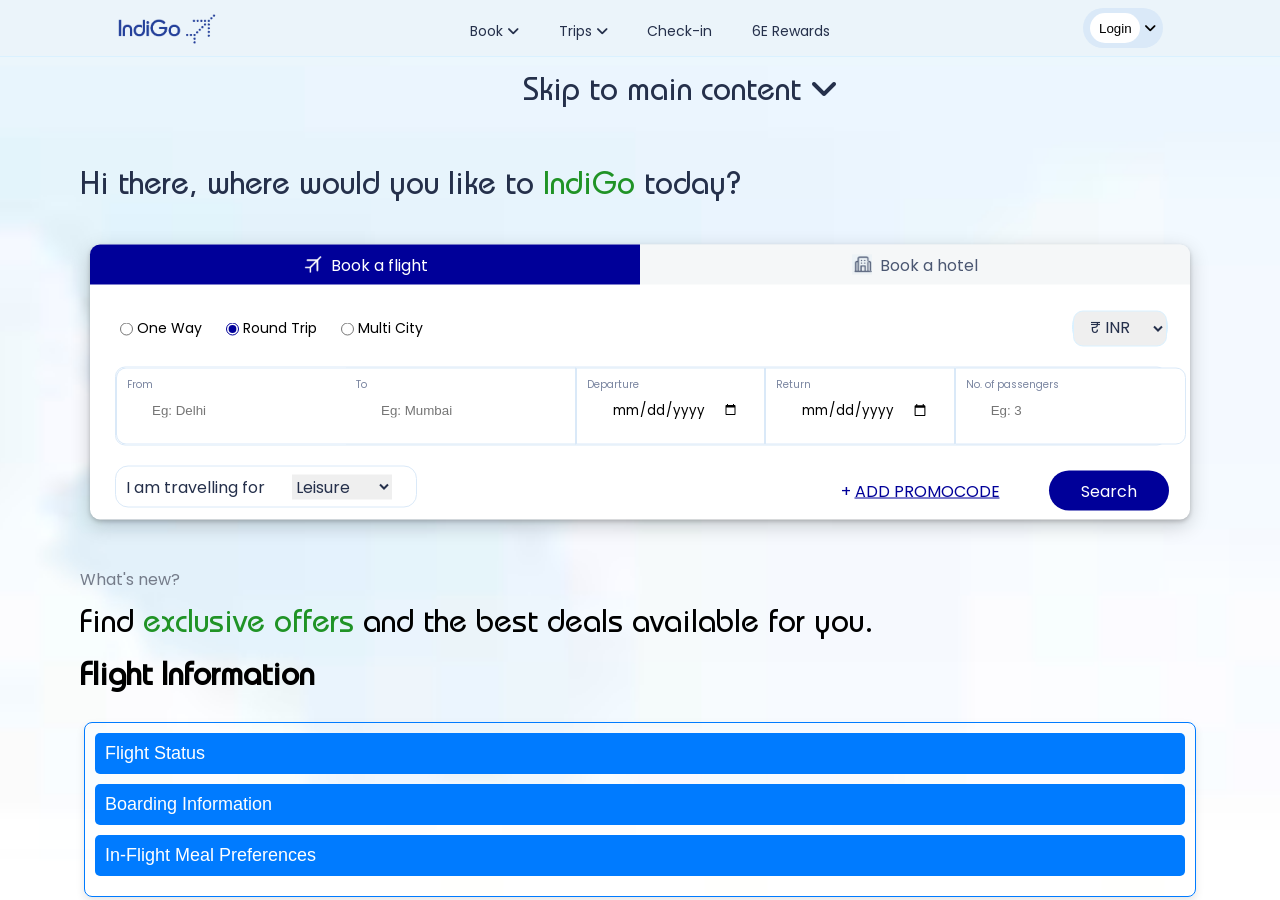
==== Indigo/index.html @ 07aaa72b "Add files via upload Accessibility POC" ====
<!-- Indio website-->
<!DOCTYPE html>
<html lang="">
  <head>
    <meta charset="UTF-8" />
    <meta name="viewport" content="width=device-width, initial-scale=1.0" />
    <title>IndiGo</title>
    <!--Style Sheet -->
    <link rel="stylesheet" href="style.css" />
    <link
      href="https://fonts.googleapis.com/css?family=Poppins"
      rel="stylesheet"
    />
    <link
      rel="stylesheet"
      href="https://cdnjs.cloudflare.com/ajax/libs/font-awesome/6.6.0/css/all.min.css"
      integrity="sha512-Kc323vGBEqzTmouAECnVceyQqyqdsSiqLQISBL29aUW4U/M7pSPA/gEUZQqv1cwx4OnYxTxve5UMg5GT6L4JJg=="
      crossorigin="anonymous"
      referrerpolicy="no-referrer"
    />
    <!--Font style sheet-->

    <script src="script.js"></script>
  </head>

  <body>
    <div id="webPageContent">
      <header>
        <div class="navbar">
          <a href="#" id="logo"
            ><img src="./images/logo.png" alt="Logo" id="indLogo"
          /></a>
          <div class="header-links">
            <a href="">Book <i class="fa-solid fa-angle-down"></i></a>
            <a href="">Trips <i class="fa-solid fa-angle-down"></i></a>
            <a href="">Check-in</a>
            <a href="">6E Rewards</a>
          </div>
          <div class="btn-wrapper">
            <button class="login-button">Login</button>
            <span class="dropdown-icon"
              ><i class="fa-solid fa-angle-down"></i
            ></span>
          </div>
        </div>
      </header>
      <a
        id="offers"
        href="#mainContent"
        class="just-link"
        style="text-align: center"
        >Skip to main content <i class="fa-solid fa-angle-down"></i
      ></a>

      <h1 id="tagline">
        Hi there, where would you like to
        <span style="color: #209326">IndiGo</span> today?
      </h1>
      <div id="errorPopup" class="error-popup">
        <p id="errorMessage"></p>
      </div>

      <section id="travel-form">
        <div class="form-wrapper">
          <div class="flight-hotel-form">
            <div class="book-top-buttons">
              <button id="bookFlight">
                <img
                  src="./images/flight.png"
                  alt="flight logo"
                  id="Flight"
                />Book a flight
              </button>

              <!--Focus Management POC-->
              <button
                id="bookHotel"
                onclick="window.location.href='hotel.html';"
              >
                <img src="./images/hotel.png" alt="hotel logo" id="Hotel" />Book
                a hotel
              </button>
            </div>

            <form id="bookingForm">
              <div class="top-form" id="mainContent">
                <span class="trip-radio-grp">
                  <input type="radio" name="Trip" id="oneWay" checked />
                  <label for="Trip">One Way</label>
                  <input type="radio" name="Trip" id="roundTrip" checked />
                  <label for="Trip">Round Trip</label>
                  <input type="radio" name="Trip" id="multiCity" />
                  <label for="Trip">Multi City</label>
                </span>
                <!-- Drop Down POC-->
                <div class="currency-picker" role="listbox">
                  <select
                    name="currencyOptions"
                    id="currencyOpt"
                    aria-haspopup="listbox"
                    aria-expanded="false"
                    role="menu"
                  >
                    <option value="Inr">₹ INR</option>
                    <option value="Usd">$ USD</option>
                    <option value="Euro">€ EUR</option>
                    <option value="Pounds">£ GBP</option>
                    <option value="Yen">¥ YEN</option>
                  </select>
                </div>
              </div>
              <div class="grid-container">
                <div class="grid-item item1">
                  <span class="label-top">From</span>
                  <input
                    type="text"
                    name="from"
                    placeholder="Eg: Delhi"
                    class="formFields"
                  />
                </div>
                <div class="grid-item item2">
                  <span class="label-top">To</span>
                  <input
                    type="text"
                    name="to"
                    placeholder="Eg: Mumbai"
                    class="formFields"
                  />
                </div>
                <div class="grid-item">
                  <span class="label-top">Departure</span>
                  <input type="date" name="deptarture" class="formFields" />
                </div>
                <div class="grid-item">
                  <span class="label-top">Return</span>
                  <input type="date" name="return" class="formFields" />
                </div>
                <div class="grid-item item5">
                  <span class="label-top">No. of passengers</span>
                  <input
                    type="number"
                    name="passengerNo"
                    class="formFields"
                    placeholder="Eg: 3"
                    min="1"
                  />
                </div>
              </div>
              <div class="im-travelling-for">
                I am travelling for
                <div class="travel-blank-wrapper">
                  <div class="travel-blank">
                    <select name="travelOptions" id="travelOpt">
                      <option value="Leisure">Leisure</option>
                      <option value="Work">Work</option>
                      <option value="Medical">Medical</option>
                    </select>
                  </div>
                </div>
              </div>
              <!-- Promo search-->
              <div class="promoSearch">
                <div class="promo-search-wrapper">
                  <button id="promoCode">+ <u>ADD PROMOCODE</u></button>
                  <button id="searchFlight" type="button">Search</button>
                </div>
              </div>
            </form>
          </div>
        </div>
      </section>

      <!-- New Offer tagline -->
      <section id="new-offer">
        <h2 id="whatNew">What's new?</h2>
        <p id="offers">
          Find <span style="color: #209326">exclusive offers</span> and the best
          deals available for you.
        </p>
      </section>
    </div>

    <!-- Modal Implementation-->
    <div
      id="modal"
      class="modal"
      aria-hidden="true"
      role="dialog"
      aria-labelledby="modalHeading"
      aria-modal="true"
    >
      <div class="modal-content" role="document">
        <button id="closeModal" aria-label="Close modal" class="close-btn">
          &times;
        </button>
        <h1 id="modalHeading">Booking Confirmation</h1>
        <p>Are you sure to confirm this booking!!.</p>
        <button id="confirmButton">Confirm</button>
      </div>
    </div>
    <h2 id="offers">Flight Information</h2>

    <!--Accordian Implementation-->
    <div class="accordion-container">
      <div class="accordion">
        <!-- First Accordion Item -->
        <h3>
          <button
            aria-expanded="false"
            aria-controls="section1"
            id="accordion1"
          >
            Flight Status
          </button>
        </h3>
        <div
          id="section1"
          role="region"
          aria-labelledby="accordion1"
          class="accordion-content"
        >
          <p>
            You can check the real-time status of your flight by entering your
            flight number or destination in the 'Flight Status' section on our
            website. We'll also notify you via email or SMS if there are any
            changes to your flight schedule.
          </p>
        </div>

        <!-- Second Accordion Item -->
        <h3>
          <button
            aria-expanded="false"
            aria-controls="section2"
            id="accordion2"
          >
            Boarding Information
          </button>
        </h3>
        <div
          id="section2"
          role="region"
          aria-labelledby="accordion2"
          class="accordion-content"
        >
          <p>
            Boarding begins 45 minutes before departure and closes 15 minutes
            prior to the scheduled take-off time. Please ensure you arrive at
            your gate on time to avoid any delays. For international flights, we
            recommend arriving at least 3 hours before departure.
          </p>
        </div>

        <!-- Third Accordion Item -->
        <h3>
          <button
            aria-expanded="false"
            aria-controls="section3"
            id="accordion3"
          >
            In-Flight Meal Preferences
          </button>
        </h3>
        <div
          id="section3"
          role="region"
          aria-labelledby="accordion3"
          class="accordion-content"
        >
          <p>
            We offer a variety of meal options on board, including vegetarian,
            vegan, and gluten-free choices. You can select your preferred meal
            during the booking process or update it in the 'Manage Booking'
            section at least 24 hours before your flight.
          </p>
        </div>
      </div>
    </div>
  </body>
</html>
---- Indigo/style.css ----
body,html {
    display: flex;
    flex-direction: column;
    background-image: url("./images/bgImage.png");
    background-size: cover;
    background-repeat: no-repeat;
    background-position: center;
}


#indLogo {
    width: 100px;
    height: 30px;
    margin-top: 8px;
}



.navbar {
    display: flex;
    font-size: 14px;
    padding-top: 6px;
    width: 100%;
    height: 50px;
    flex-direction: row;
    justify-content: space-around;
    font-family: 'Poppins';
    background-color: #EBF4FA;
    border-bottom: 1px solid #daf1ff;
}
* {
    margin: 0;
    padding: 0;
}
a {
    text-decoration: none;
    color: #25304b;
}

@font-face {
    font-family: ITCBauhaus;
    src: url("./fonts/BauhausStd-Medium.ttf");
}

.navbar:hover {
    background-color: white;
}

.header-links {
    width: 400px;
    height: 50px;
    display: flex;
    justify-content: space-around;
    align-items: center;
}

.header-links:hover {
    cursor: pointer;
}

.login-button {
    width: 50px;
    height: 30px;
    border-radius: 20px;
    background-color: white;
    border: none;
}

.login-button:hover {
    cursor: pointer;
}

.dropdown-icon {
    margin-left: 4px;
}

.btn-wrapper {
    display: flex;
    width: 80px;
    height: 40px;
    border-radius: 20px;
    margin-top: 2px;
    background-color: #dae9f8;
    justify-content: center;
    align-items: center;
}

#tagline {
    font-family: ITCBauhaus;
    font-weight: normal;
    color: #25304b;
    display: block;
    margin-top: 3.5rem;
    margin-left: 2.5em;
}

#travel-form {
    display: flex;
    justify-content: center;
    align-items: center;
}

.form-wrapper {
    position: relative; 
    width: 100%;
    height: 350px; 
  }
  
.flight-hotel-form {
    position: absolute;
    top: 50%;
    left: 50%;
    transform: translate(-50%,-50%); 
    width: 1100px;
    height: 275px;
    border: none;
    border-radius: 10px;
    box-shadow: 0 2px 4px 0 rgba(0, 0, 0, 0.2), 0 6px 20px 0 rgba(0, 0, 0, 0.19);
    background-color: white;
}

.book-top-buttons {
    display: flex;
    height: 50px;
}

#bookFlight {
    width: 50%;
    height: 40px;
    border: none;
    background-color: #000099;
    color: white;
    font-size: 16px;
    font-family: "Poppins";
    border-top-left-radius: 10px;
    display: flex;
    align-items: center;
    justify-content: center;
}

#bookFlight:hover {
    cursor: pointer;
}

#bookHotel {
    width: 50%;
    height: 40px;
    border: none;
    background-color: #eff2f4a3;
    color: #4b5772;
    font-size: 16px;
    font-family: "Poppins";
    border-top-right-radius: 10px;
    display: flex;
    align-items: center;
    justify-content: center;
} 

#bookHotel:hover {
    cursor: pointer;
}

#Flight{
    width: 20px;
    height: 20px;
    margin-right: 8px;
}

#Hotel {
    width: 20px;
    height: 20px;
    margin-right: 8px;
}

.trip-radio-grp {
    position: relative;
    left: 30px;
}

input[type="radio"] {
    accent-color: #009;
    vertical-align: middle;
}

input[type="radio"]:hover {
    cursor: pointer;
}

label[for="Trip"] {
    margin-right: 20px;
    font-family: "Poppins";
    font-size: 14px;
}

#whatNew {
    margin-left: 5em;
    display: block;
    margin-top: 10px;
    font-size: 16px;
    font-family: "Poppins";
    color: #757c8a;
    font-weight: normal;
}

#offers {
    margin-left: 2.5em;
    display: block;
    margin-top: 15px;
    font-size: 32px;
    font-family: ITCBauhaus;
}

.promoSearch {
    justify-content: center;
    align-items: center;
    margin-top: 153px;
    margin-left: 630px;
    position: relative;
    top: -150px;
    left: 115px;
}

#searchFlight {
    width: 120px;
    height: 40px;
    border-radius: 30px;
    border: none;
    background-color: #000099;
    color: white;
    font-family: "Poppins";
    font-size: 16px;
    margin-left: 40px;
}

#searchFlight:hover {
    cursor: pointer;
}
#promoCode {
    width: 170px;
    height: 25px;
    font-size: 16px;
    border: none;
    background-color: white;
    color: #000099;
    font-family: "Poppins";
}

#promoCode:hover {
    cursor: pointer;
}

.currency-picker {
    display: inline;
    /* padding: 6px 12px 6px 12px; */
    
    font-size: 16px;
    font-family: "Poppins";
    border: 1px solid #daf1ff;
    border-radius: 10px;
    position: relative;
    left: 655px;
}

.top-form {
    margin-top: 16px;
}

.down-arrow {
    margin-left: 2px;
}

.im-travelling-for {
    display: flex;
    align-items: center;
    justify-content: space-between;
    font-family: Poppins;
    font-size: 16px;
    color: #25304b;
    width: 290px;
    height: 40px;
    border: 1px solid #dae9f8;
    border-radius: 13px;
    padding-left: 10px;
    position: relative;
    top: 40px;
    left: 25px;
}

.travel-blank-wrapper {
    display: flex;
    width: 140px;
    height: 40px;
    justify-content: center;
    border: none;
}

.travel-blank {
    display: flex;
    flex-direction: row;
    align-items: center;
    justify-content: center;
    padding-right: 8px;
}

.travel-blank-wrapper:hover {
    border: 2px solid #daf1ff;
    border-radius: 13px;
    cursor: pointer;
}

.travelchoose {
    padding-right: 10px;
}

.dotted {
    position: relative;
    left: 15px;
    padding-top: 10px;
    color: #bcc2cf;
}

.grid-container {
    display: grid;
    grid-template-columns: repeat(5, 1fr);
    max-width: 1050px;
    border: 1px solid #dae9f8;
    border-radius: 10px;
    position: relative;
    left: 25px;
    top: 20px;
}

.grid-item {
    background-color: white;
    padding: 25px;
    transition: transform 0.1s ease, box-shadow 0.1s ease, border-color 0.1s ease;
    border: 1px solid #dae9f8; 
    height: 25px;
}

.grid-item:hover {
    transform: scale(1.1);
    border: 1px solid #daf1ff; 
    border-radius: 10px;
    cursor: pointer;
}

.item1 {
    border-right: none;
    border-top-left-radius: 10px;
    border-bottom-left-radius: 10px;
}

.item2 {
    border-left: none;
}

.item5 {
    border-top-right-radius: 10px;
    border-bottom-right-radius: 10px;
}

.label-top {
    font-size: 10px;
    position: relative;
    top: -20px;
    left: -15px;
    font-family: Poppins;
    color: #7a85a0;
    font-weight: 400;
}


#new-offer {
    top: 300px;
    right: 20px;
}

.formFields {
    position: relative;
    bottom: 15px;
    border: none;
    height: 25px;
    padding-left: 10px;
}

/* .formFields:focus {
    outline: none;
    border: none;
} */

#travelOpt {
    border: none;
    width: 100px;
    font-size: 16px;
    font-family: Poppins;
    color: #25304b;
}

#travelOpt:hover {
    cursor: pointer;
}

/* #travelOpt:focus {
    border: none;
    outline: none;
} */

input[type="date"] {
    font-family: Poppins;
    font-weight: normal;
}
.error-popup p {
    margin: 0;
}

#currencyOpt {
    font-size: 16px;
    font-family: Poppins;
    color: #25304b;
    border: 1px solid #daf1ff;
    padding: 3px 12px 6px 12px;
    border-radius: 10px;
}

/* #curencyOpt:hover {
    cursor: pointer;
}

#currencyOpt:focus {
    border: none;
    outline: none;
} */


.error-popup {
    display: none; 
    position: relative;
    border: #bcc2cf solid black;
    background-color:cornsilk;
    color: red;
    padding: 20px;
    /* border-radius: 10px; */
    font-family: 'Times New Roman', Times, serif;
    font-size: 16px;
    text-align: center;
    width: 50%;
    margin: auto;
    margin-top: 10px;
}

.accordion-container {
    display: flex;
    justify-content: center; /* Centers horizontally */
    align-items: center;
 /* Full screen height for vertical centering */
    margin-top: 24px;
  }
  
  .accordion {
    width: 1090px; /* Restricts accordion width */
    border: 1px solid #007bff;
    border-radius: 8px;
    padding: 10px;
    box-shadow: 0 4px 8px rgba(0, 0, 0, 0.1);
  }
  
  /* Accordion buttons */
  .accordion button {
    width: 100%;
    background-color: #007bff;
    color: white;
    border: none;
    padding: 10px;
    text-align: left;
    font-size: 18px;
    cursor: pointer;
    border-radius: 5px;
    margin-bottom: 10px;
  }
  
  .accordion button[aria-expanded="true"] {
    background-color: #0056b3; /* Darker color when expanded */
  }
  
  /* Hidden by default */
  .accordion-content {
    display: none;
    padding: 10px;
    border-left: 4px solid #007bff;
    background-color: #f1f1f1;
    border-radius: 4px;
  }

/*model*/

.modal {
    display: none;
    position: fixed;
    top: 0;
    left: 0;
    width: 100%;
    height: 100%;
    background: rgba(0, 0, 0, 0.5);
    justify-content: center;
    align-items: center;
  }
  
  .modal-content {
    position: relative;
    background-color: white;
    padding: 20px;
    border-radius: 5px;
    max-width: 400px;
    width: 100%;
    text-align: center;
  }
  
  .close-btn {
    position: absolute;
    top: 10px;
    right: 20px;
    background: none;
    border: none;
    font-size: 1.5rem;
    cursor: pointer;
  }
  
  .close-btn:focus {
    outline: 2px solid blue;
  }
  
  /* button {
    margin-top: 10px;
  } */
  
  .modal-open {
    overflow: hidden;
  }
  
  .modal[aria-hidden="false"] {
    display: flex;
  }

  .skip-link {
    position: absolute;
    top: 10px;
    left: 10px;
    background-color: #209326;
    color: white;
    padding: 8px;
    text-decoration: none;
    border-radius: 5px;
    z-index: 100;
  }
  
  .skip-link:focus {
    outline: 2px solid #000;
  }
  
  /* Focus ring for accessibility */
  /* :focus {
    outline: 2px dashed #209326;
  } */
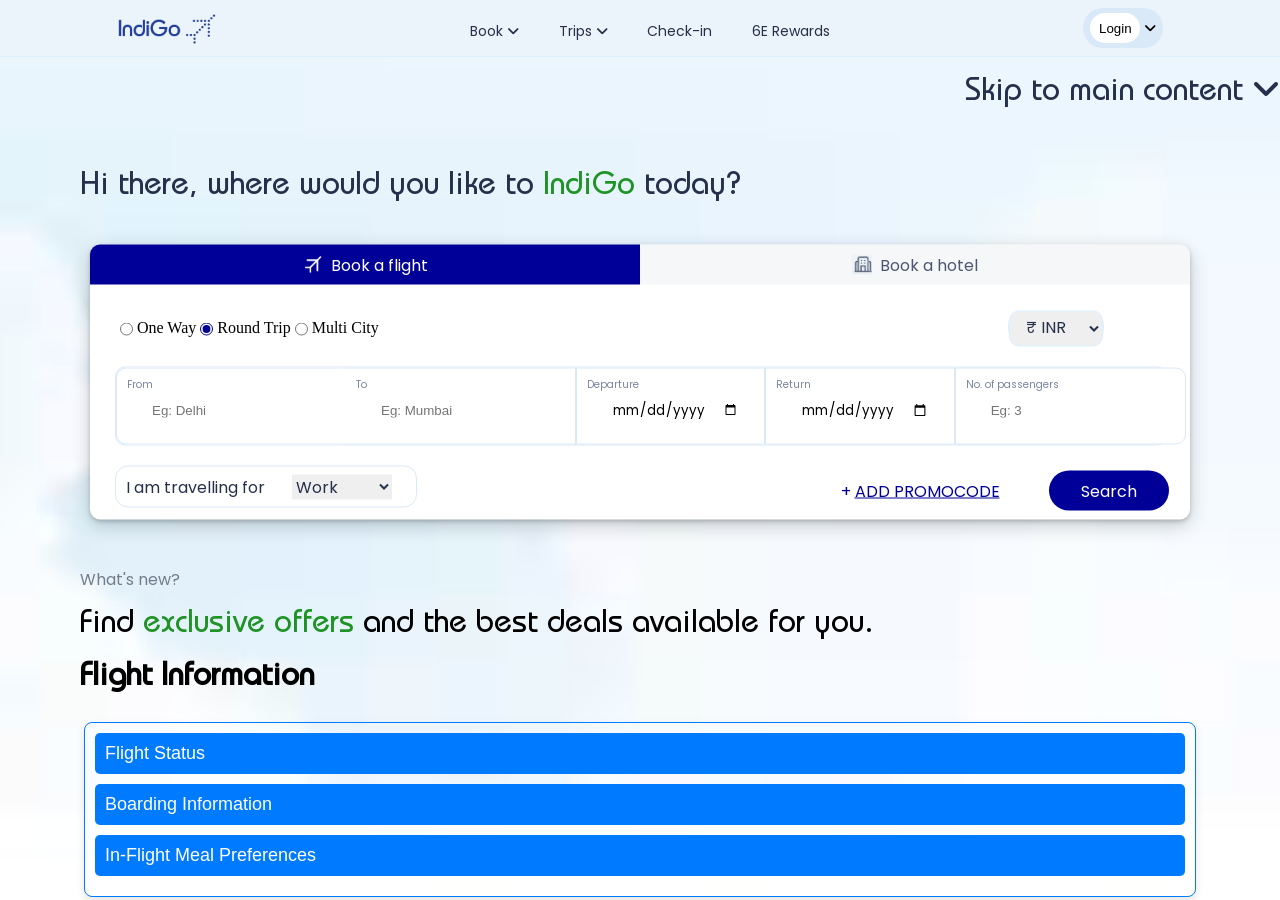
==== commit b78513e9: "Updated html for more accessibility" ====
--- a/Indigo/index.html
+++ b/Indigo/index.html
@@ -1,6 +1,6 @@
 <!-- Indio website-->
 <!DOCTYPE html>
-<html lang="">
+<html lang="en">
   <head>
     <meta charset="UTF-8" />
     <meta name="viewport" content="width=device-width, initial-scale=1.0" />
@@ -24,11 +24,12 @@
   </head>
 
   <body>
+    <main role="main">
     <div id="webPageContent">
       <header>
         <div class="navbar">
           <a href="#" id="logo"
-            ><img src="./images/logo.png" alt="Logo" id="indLogo"
+            ><img src="./images/logo.png" alt="indigoLogo" id="indLogo"
           /></a>
           <div class="header-links">
             <a href="">Book <i class="fa-solid fa-angle-down"></i></a>
@@ -48,7 +49,7 @@
         id="offers"
         href="#mainContent"
         class="just-link"
-        style="text-align: center"
+        style="text-align: right"
         >Skip to main content <i class="fa-solid fa-angle-down"></i
       ></a>
 
@@ -86,20 +87,21 @@
               <div class="top-form" id="mainContent">
                 <span class="trip-radio-grp">
                   <input type="radio" name="Trip" id="oneWay" checked />
-                  <label for="Trip">One Way</label>
+                  <label for="oneWay" class="radioBtn">One Way</label>
                   <input type="radio" name="Trip" id="roundTrip" checked />
-                  <label for="Trip">Round Trip</label>
+                  <label for="roundTrip" class="radioBtn">Round Trip</label>
                   <input type="radio" name="Trip" id="multiCity" />
-                  <label for="Trip">Multi City</label>
+                  <label for="multiCity" class="radioBtn">Multi City</label>
                 </span>
                 <!-- Drop Down POC-->
-                <div class="currency-picker" role="listbox">
+                <div
+                  class="currency-picker"
+                  aria-label="currency"
+                >
                   <select
                     name="currencyOptions"
                     id="currencyOpt"
-                    aria-haspopup="listbox"
-                    aria-expanded="false"
-                    role="menu"
+                    aria-label="currency"
                   >
                     <option value="Inr">₹ INR</option>
                     <option value="Usd">$ USD</option>
@@ -117,6 +119,7 @@
                     name="from"
                     placeholder="Eg: Delhi"
                     class="formFields"
+                    aria-label="from"
                   />
                 </div>
                 <div class="grid-item item2">
@@ -126,15 +129,16 @@
                     name="to"
                     placeholder="Eg: Mumbai"
                     class="formFields"
+                    aria-label="to"
                   />
                 </div>
                 <div class="grid-item">
                   <span class="label-top">Departure</span>
-                  <input type="date" name="deptarture" class="formFields" />
+                  <input type="date" name="deptarture" class="formFields" aria-label="deptarture" />
                 </div>
                 <div class="grid-item">
                   <span class="label-top">Return</span>
-                  <input type="date" name="return" class="formFields" />
+                  <input type="date" name="return" class="formFields" aria-label="return" />
                 </div>
                 <div class="grid-item item5">
                   <span class="label-top">No. of passengers</span>
@@ -144,6 +148,7 @@
                     class="formFields"
                     placeholder="Eg: 3"
                     min="1"
+                    aria-label="passengerNo"
                   />
                 </div>
               </div>
@@ -151,7 +156,7 @@
                 I am travelling for
                 <div class="travel-blank-wrapper">
                   <div class="travel-blank">
-                    <select name="travelOptions" id="travelOpt">
+                    <select name="travelOptions" id="travelOpt" aria-label="travelOpt>
                       <option value="Leisure">Leisure</option>
                       <option value="Work">Work</option>
                       <option value="Medical">Medical</option>
@@ -277,5 +282,6 @@
         </div>
       </div>
     </div>
+    </main>
   </body>
 </html>
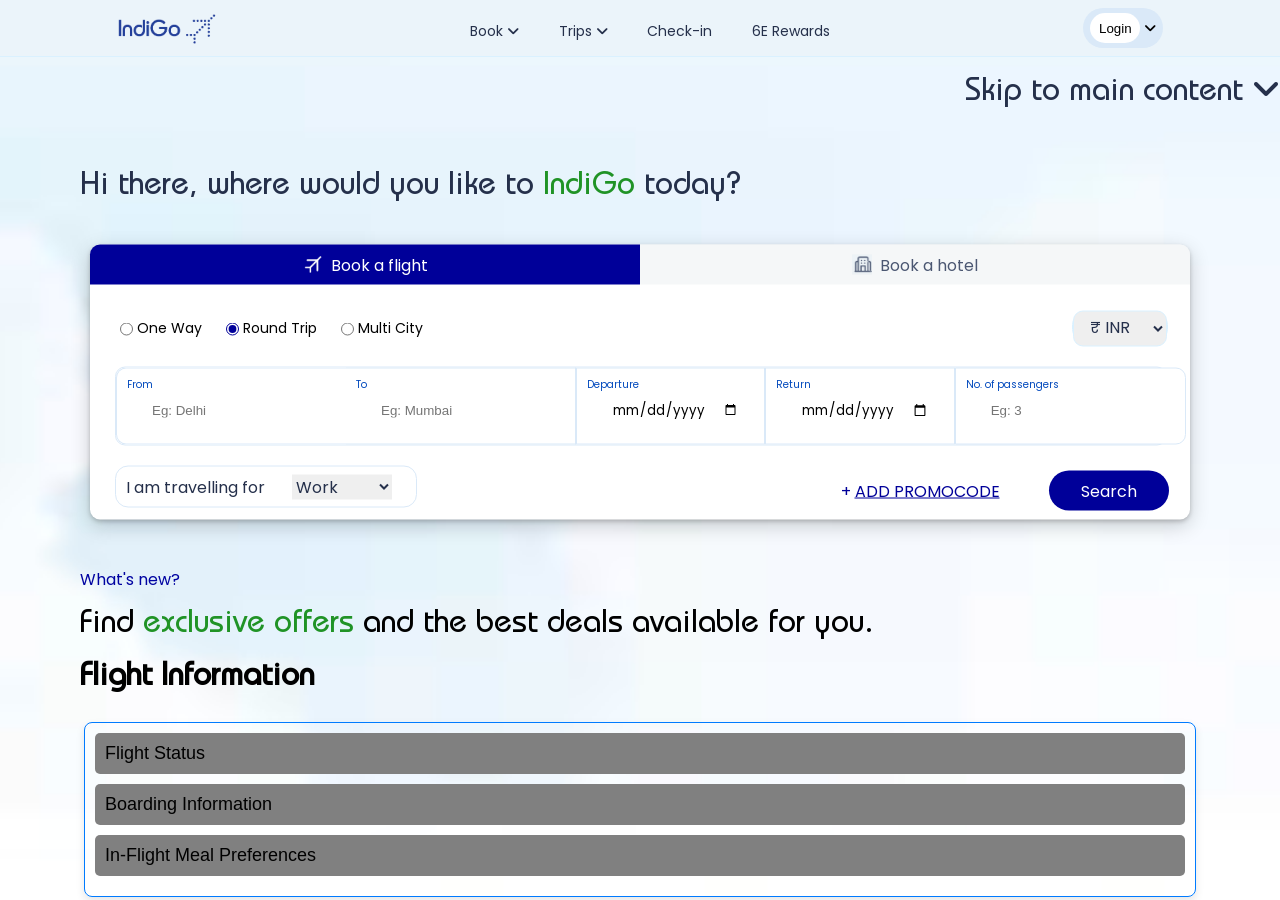
==== commit e88f5d38: "Updated code for modal pop up" ====
--- a/Indigo/index.html
+++ b/Indigo/index.html
@@ -188,22 +188,23 @@
 
     <!-- Modal Implementation-->
     <div
-      id="modal"
-      class="modal"
-      aria-hidden="true"
-      role="dialog"
-      aria-labelledby="modalHeading"
-      aria-modal="true"
-    >
-      <div class="modal-content" role="document">
+    id="modal"
+    class="modal"
+    aria-hidden="true"
+    role="dialog"
+    aria-labelledby="modalHeading"
+    aria-modal="true"
+>
+    <div class="modal-content" role="document">
         <button id="closeModal" aria-label="Close modal" class="close-btn">
-          &times;
+            &times;
         </button>
-        <h1 id="modalHeading">Booking Confirmation</h1>
-        <p>Are you sure to confirm this booking!!.</p>
-        <button id="confirmButton">Confirm</button>
-      </div>
+        <h1 id="modalHeading">Promo Code</h1>
+        <p>Please enter your promo code to apply it to your booking.</p>
+        <input type="text" id="promoCodeInput" placeholder="Enter promo code" />
+        <button id="confirmButton">Apply</button>
     </div>
+</div>
     <h2 id="offers">Flight Information</h2>
 
     <!--Accordian Implementation-->
--- a/Indigo/style.css
+++ b/Indigo/style.css
@@ -6,6 +6,10 @@
     background-size: cover;
     background-repeat: no-repeat;
     background-position: center;
+}
+
+body{
+    overflow-x: hidden;
 }
 
 
@@ -187,7 +191,7 @@
     cursor: pointer;
 }
 
-label[for="Trip"] {
+.radioBtn{
     margin-right: 20px;
     font-family: "Poppins";
     font-size: 14px;
@@ -199,7 +203,7 @@
     margin-top: 10px;
     font-size: 16px;
     font-family: "Poppins";
-    color: #757c8a;
+    color: #0003a1;
     font-weight: normal;
 }
 
@@ -252,8 +256,6 @@
 
 .currency-picker {
     display: inline;
-    /* padding: 6px 12px 6px 12px; */
-    
     font-size: 16px;
     font-family: "Poppins";
     border: 1px solid #daf1ff;
@@ -367,7 +369,7 @@
     top: -20px;
     left: -15px;
     font-family: Poppins;
-    color: #7a85a0;
+    color: #034abd;
     font-weight: 400;
 }
 
@@ -385,10 +387,6 @@
     padding-left: 10px;
 }
 
-/* .formFields:focus {
-    outline: none;
-    border: none;
-} */
 
 #travelOpt {
     border: none;
@@ -402,10 +400,6 @@
     cursor: pointer;
 }
 
-/* #travelOpt:focus {
-    border: none;
-    outline: none;
-} */
 
 input[type="date"] {
     font-family: Poppins;
@@ -423,15 +417,6 @@
     padding: 3px 12px 6px 12px;
     border-radius: 10px;
 }
-
-/* #curencyOpt:hover {
-    cursor: pointer;
-}
-
-#currencyOpt:focus {
-    border: none;
-    outline: none;
-} */
 
 
 .error-popup {
@@ -469,8 +454,8 @@
   /* Accordion buttons */
   .accordion button {
     width: 100%;
-    background-color: #007bff;
-    color: white;
+    background-color: grey;
+    color: black;
     border: none;
     padding: 10px;
     text-align: left;
@@ -559,8 +544,3 @@
     outline: 2px solid #000;
   }
   
-  /* Focus ring for accessibility */
-  /* :focus {
-    outline: 2px dashed #209326;
-  } */
-
